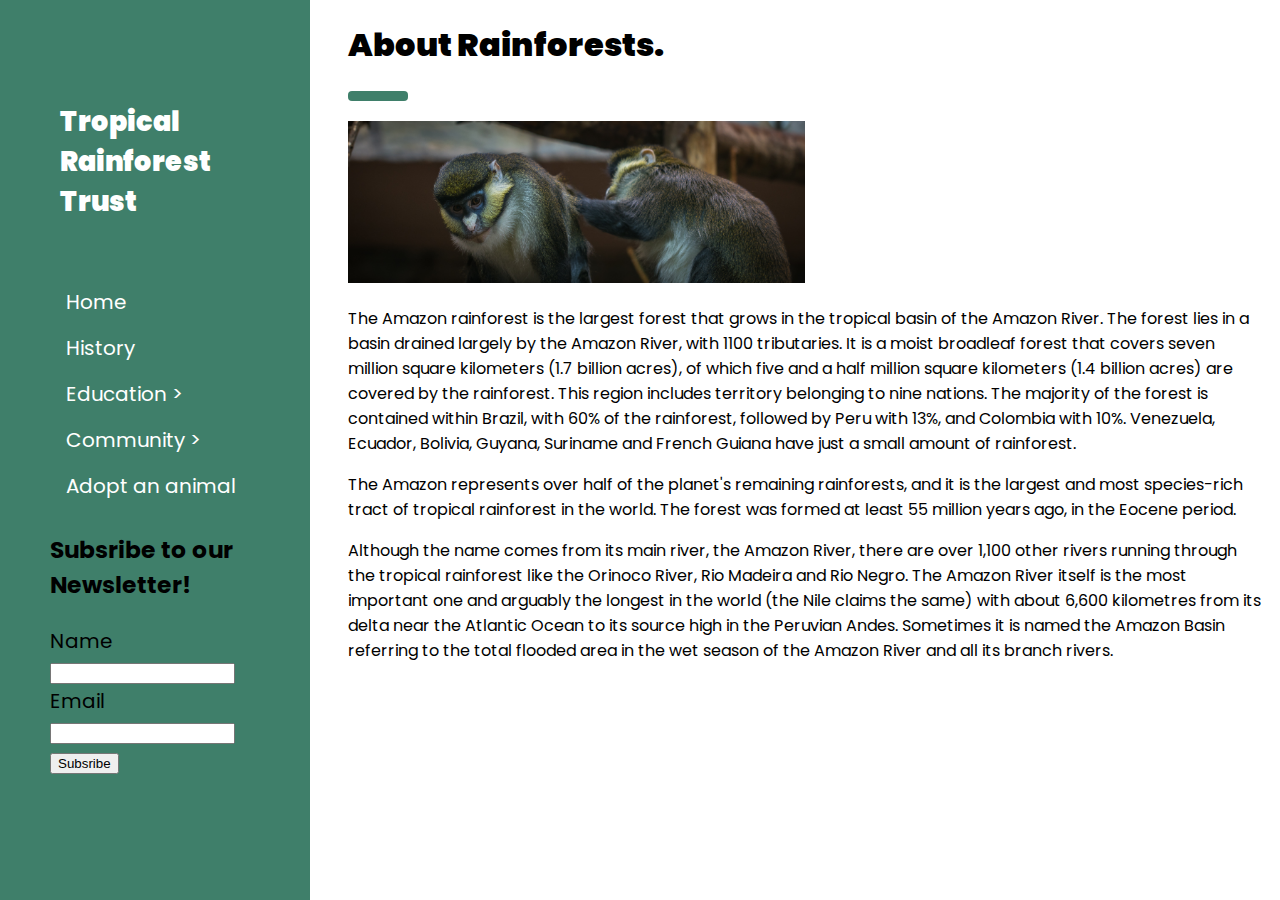
==== about.html @ b595f616 "inital commit" ====
<!DOCTYPE html>
<html>
<title>About Rainforests</title>
<meta charset="UTF-8">
<meta name="viewport" content="width=device-width, initial-scale=1">
<link rel="stylesheet" href="stylesheet.css">
<link rel="stylesheet" href="https://fonts.googleapis.com/css?family=Poppins">
<style>
    body,
    h1,
    h2,
    h3,
    h4,
    h5 {
        font-family: "Poppins", sans-serif
    }

    body {
        font-size: 16px;
    }
</style>

<body>

    <!-- Sidebar/menu -->
    <nav class="sidebar" id="mySidebar">
        <br>
        <a href="javascript:void(0)" onclick="w3_close()" class="btn-close-menu">X</a>
        <div class="container">
            <h3 class="site-title">
                <b>Tropical
                    <br>Rainforest
                    <br>Trust</b>
            </h3>
        </div>
        <div class="menu">
            <a href="index.html" class=" menu-item ">Home</a>
            <a href="history.html" class=" menu-item">History</a>
            <div class="dropdown">
                <a href="education.html" class="menu-item">Education ></a>
                <div class="dropdown-content">
                    <a href="about.html " class=" menu-subitem  active-item">About Rainforests</a>
                    <a href="visitor.html" class=" menu-subitem ">Visitor Information</a>
                </div>
            </div>
            <div class="dropdown">
                <a href="community.html" class="menu-item">Community ></a>
                <div class="dropdown-content">
                    <a href="join.html" class=" menu-subitem">Get Involved</a>
                </div>
            </div>
            <a href="adopt.html" class=" menu-item">Adopt an animal</a>
            <div>
                <h3>Subsribe to our Newsletter!</h3>
                <form action="/action_page.php" target="_blank">
                    <div class="section">
                        <label>Name</label>
                        <input class="w3-input w3-border" type="text" name="Name" required>
                    </div>
                    <div class="section">
                        <label>Email</label>
                        <input class="w3-input w3-border" type="text" name="Email" required>
                    </div>
                    <button type="submit" class="">Subsribe</button>
                </form>
            </div>
        </div>

        </div>
    </nav>


    <!-- Top menu on small screens -->
    <header class="mobile-header">
        <a href="javascript:void(0)" onclick="w3_open()">☰</a>
        <span>Tropical Rainforest Trust</span>
    </header>

    <!-- Overlay effect when opening sidebar on small screens -->
    <div class="" onclick="w3_close()" style="cursor:pointer" title="close side menu" id="myOverlay"></div>

    <!-- !PAGE CONTENT! -->
    <div class="main">

        <!-- Header -->
        <div class="main-container" id="showcase">
            <h1>
                <b>About Rainforests.</b>
            </h1>
            <hr>
            <img src="images/img-monkey.jpg" class="content-img" alt="Rainforests Monkeys" />

            <p> The Amazon rainforest is the largest forest that grows in the tropical basin of the Amazon River. The forest
                lies in a basin drained largely by the Amazon River, with 1100 tributaries. It is a moist broadleaf forest
                that covers seven million square kilometers (1.7 billion acres), of which five and a half million square
                kilometers (1.4 billion acres) are covered by the rainforest. This region includes territory belonging to
                nine nations. The majority of the forest is contained within Brazil, with 60% of the rainforest, followed
                by Peru with 13%, and Colombia with 10%. Venezuela, Ecuador, Bolivia, Guyana, Suriname and French Guiana
                have just a small amount of rainforest.

            </p>

            <p>
                The Amazon represents over half of the planet's remaining rainforests, and it is the largest and most species-rich tract
                of tropical rainforest in the world. The forest was formed at least 55 million years ago, in the Eocene period.
            </p>
            <p>Although the name comes from its main river, the Amazon River, there are over 1,100 other rivers running through
                the tropical rainforest like the Orinoco River, Rio Madeira and Rio Negro. The Amazon River itself is the
                most important one and arguably the longest in the world (the Nile claims the same) with about 6,600 kilometres
                from its delta near the Atlantic Ocean to its source high in the Peruvian Andes. Sometimes it is named the
                Amazon Basin referring to the total flooded area in the wet season of the Amazon River and all its branch
                rivers.
            </p>


        </div>
    </div>



    <!-- End page content -->
    </div>

    <script>
        // Script to open and close sidebar
        function w3_open() {
            document.getElementById("mySidebar").style.display = "block";
            document.getElementById("myOverlay").style.display = "block";
        }

        function w3_close() {
            document.getElementById("mySidebar").style.display = "none";
            document.getElementById("myOverlay").style.display = "none";
        }

        // Modal Image Gallery
        function onClick(element) {
            document.getElementById("img01").src = element.src;
            document.getElementById("modal01").style.display = "block";
            var captionText = document.getElementById("caption");
            captionText.innerHTML = element.alt;
        }
        var slideIndex = 0;
        carousel();

        function carousel() {
            var i;
            var x = document.getElementsByClassName("slides");
            for (i = 0; i < x.length; i++) {
                x[i].style.display = "none";
            }
            slideIndex++;
            if (slideIndex > x.length) { slideIndex = 1 }
            x[slideIndex - 1].style.display = "block";
            setTimeout(carousel, 3000);
        }
    </script>

</body>

</html>
---- stylesheet.css ----
hr {
  width: 50px;
  border: 5px solid #3f7f6a;
  border-radius: 4px;
  display: block;
  margin: 20px 0;
}
h4 {
  color: #264c3f;
}

a {
  text-decoration: none;
}

.mobile-header {
  display: none;
}
.btn-close-menu {
  display: none;
}

.sidebar {
  background-color: #3f7f6a;
  z-index: 3;
  width: 250px;
  padding: 20px 30px;
  left: 0;
  top: 0;
  height: 100%;
  position: fixed !important;
  overflow: auto;
}

.site-title {
  padding: 30px;
  font-weight: bold;
  color: #fff;
  font-size: 27px;
}

.menu {
  padding-left: 20px;
  font-size: 20px;
}

.menu-item {
  color: #fff;
  width: 100%;
  display: block;
  padding: 8px 16px;
  text-align: left;
  border: none;
  white-space: normal;
  float: none;
  outline: 0;
  cursor: pointer;
  text-decoration: none;
}
.menu-subitem {
  color: #000;
  width: 100%;
  display: block;
  padding: 8px;
  text-align: left;
  border: none;
  white-space: normal;
  float: none;
  outline: 0;
  cursor: pointer;
  text-decoration: none;
  font-size: 15px;
}

.menu-subitem:hover,
.menu-subitem:focus {
  background-color: #fff;
}

.menu > a:hover,
a:focus {
  background-color: #fff;
  color: #000;
}

.active-item {
  background-color: #fff;
  text-decoration: none;
  color: #3f7f6a;
}

.dropdown {
  position: relative;
  display: inline-block;
  width: 100%;
}

.dropdown-content {
  display: none;
  position: absolute;
  background-color: #f9f9f9;
  width: 100%;
  box-shadow: 0px 8px 16px 0px rgba(0, 0, 0, 0.2);
  padding: 12px 16px;
  z-index: 1;
}

.dropdown:hover .menu-item,
.dropdown:focus {
  background-color: #fff;
  color: #000;
}
.dropdown:hover .dropdown-content,
.dropdown:focus {
  display: block;
}

.main-container {
  margin-left: 340px;
  margin-right: 10px;
  top: 0;
  max-width: 100% !important;
  text-align: left;
}

.intro-row {
  max-width: 100% !important;
  padding-bottom: 30px;
}

.slider-container {
  width: 70%;
  height: 100%;
  float: left;
}

.iframe {
  width: 90%;
  height: 315px;
}

.txt-container {
  width: 30%;
  float: right;
}
.main-img {
  height: 90%;
  width: 90%;
}

.social-img {
  padding: 10px;
}
.content-img {
  width: 50%;
  height: 40%;
}

.history-img {
  float: right;
  width: 50%;
}

.gallery {
  margin: 5px;
  border: 1px solid #ccc;
  float: left;
  width: 25%;
}

.gallery:hover,
.gallery:focus {
  border: 1px solid #777;
}

.gallery img {
  width: 100%;
  height: auto;
}

.desc {
  padding: 15px;
  text-align: center;
}

.login-modal {
  background-color: #3f7f6a;
  height: 100%;
  padding: 45px;
  text-align: center;
  color: #fff;
}

.small-padding {
  padding: 10px;
}

.small-margin {
  margin: 10px;
}

.medium-margin {
  margin: 20px;
}

.adopt-form {
  border: 5px dotted #264c3f;
  padding: 30px;
  width: 50%;
}

@media only screen and (max-width: 768px) {
  .sidebar {
    display: none;
  }

  .mobile-header {
    display: block;
    background-color: #3f7f6a;
    padding: 16px !important;
    font-size: 24px !important;
    top: 0;
    position: fixed;
    width: 100%;
    z-index: 1;
    left: 0;
    color: #fff;
  }

  .mobile-header > span {
    margin-left: 20px;
  }

  .mobile-header > a {
    color: #fff;
  }

  .btn-close-menu {
    width: 100%;
    font-size: 22px;
    color: #fff;
    padding-bottom: 10px;
  }

  .site-title {
    display: none;
  }

  .main-container {
    margin: 70px 40px;
    max-width: 100% !important;
    text-align: left;
    font-size: 12px;
  }

  .slider-container {
    width: 100%;
    float: none;
  }

  .txt-container {
    float: none;
    width: 100%;
  }

  .gallery {
    width: 100%;
  }

  .adopt-form {
    width: 80%;
  }
}
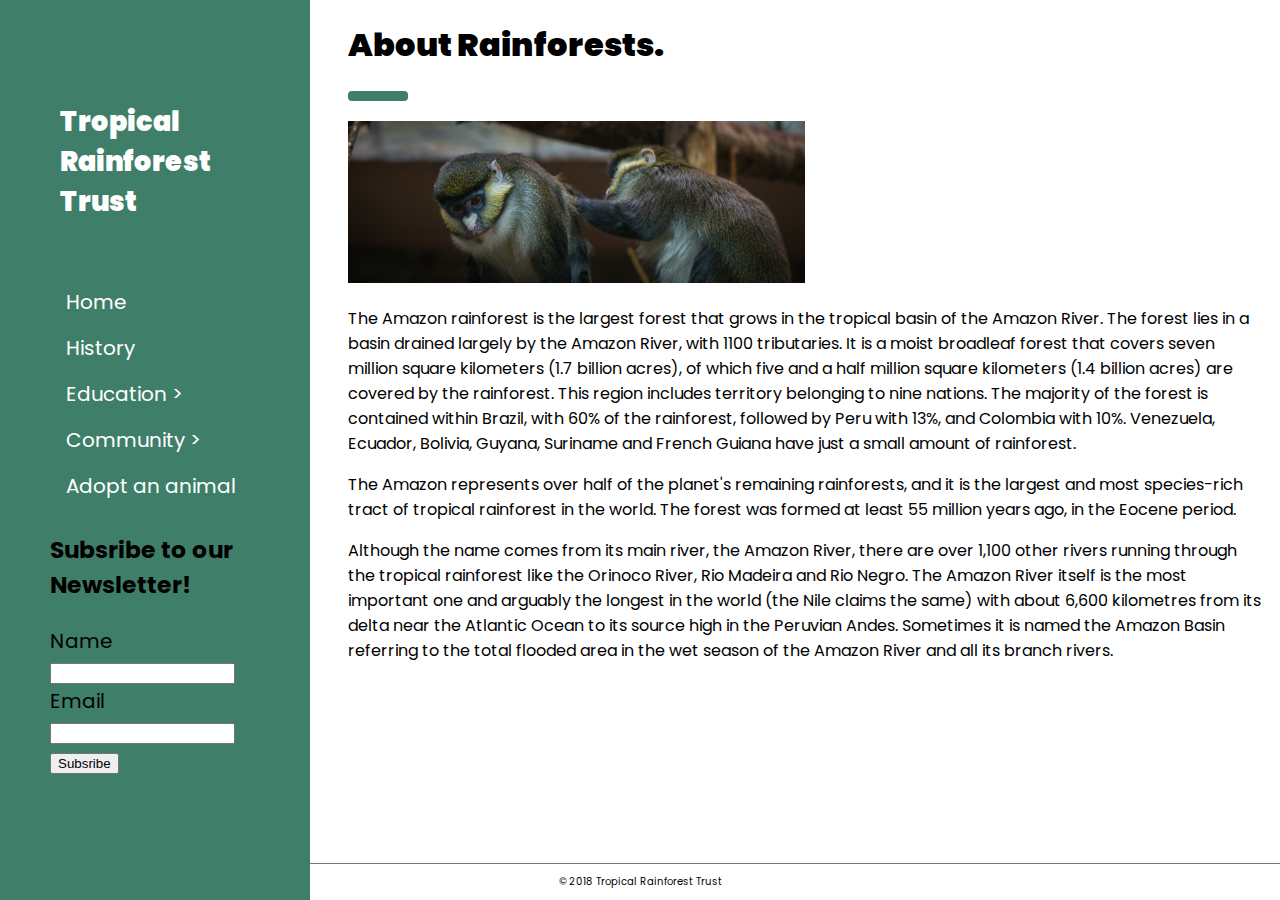
==== commit 5df0e728: "change" ====
--- a/about.html
+++ b/about.html
@@ -1,5 +1,5 @@
 <!DOCTYPE html>
-<html>
+<html lang="en">
 <title>About Rainforests</title>
 <meta charset="UTF-8">
 <meta name="viewport" content="width=device-width, initial-scale=1">
@@ -28,9 +28,9 @@
         <a href="javascript:void(0)" onclick="w3_close()" class="btn-close-menu">X</a>
         <div class="container">
             <h3 class="site-title">
-                <b>Tropical
+                <strong>Tropical
                     <br>Rainforest
-                    <br>Trust</b>
+                    <br>Trust</strong>
             </h3>
         </div>
         <div class="menu">
@@ -66,7 +66,6 @@
             </div>
         </div>
 
-        </div>
     </nav>
 
 
@@ -85,7 +84,7 @@
         <!-- Header -->
         <div class="main-container" id="showcase">
             <h1>
-                <b>About Rainforests.</b>
+                <strong>About Rainforests.</strong>
             </h1>
             <hr>
             <img src="images/img-monkey.jpg" class="content-img" alt="Rainforests Monkeys" />
@@ -115,12 +114,9 @@
 
         </div>
     </div>
-
-
-
-    <!-- End page content -->
-    </div>
-
+    <footer class="footer">
+        <p>&copy; 2018 Tropical Rainforest Trust</p>
+    </footer>
     <script>
         // Script to open and close sidebar
         function w3_open() {
--- a/stylesheet.css
+++ b/stylesheet.css
@@ -118,6 +118,7 @@
 .main-container {
   margin-left: 340px;
   margin-right: 10px;
+  margin-bottom: 90px !important;
   top: 0;
   max-width: 100% !important;
   text-align: left;
@@ -135,7 +136,7 @@
 }
 
 .iframe {
-  width: 90%;
+  width: 86%;
   height: 315px;
 }
 
@@ -144,8 +145,8 @@
   float: right;
 }
 .main-img {
-  height: 90%;
-  width: 90%;
+  height: 50%;
+  width: 86%;
 }
 
 .social-img {
@@ -207,6 +208,18 @@
   border: 5px dotted #264c3f;
   padding: 30px;
   width: 50%;
+}
+
+.footer {
+  position: fixed;
+  left: 0;
+  bottom: 0;
+  width: 100%;
+  background-color: #fff;
+  border-top: 1px solid #777;
+  color: #000;
+  text-align: center;
+  font-size: 10px;
 }
 
 @media only screen and (max-width: 768px) {
@@ -236,6 +249,7 @@
   }
 
   .btn-close-menu {
+    display: block;
     width: 100%;
     font-size: 22px;
     color: #fff;
@@ -268,6 +282,6 @@
   }
 
   .adopt-form {
-    width: 80%;
-  }
-}
+    width: 90%;
+  }
+}
